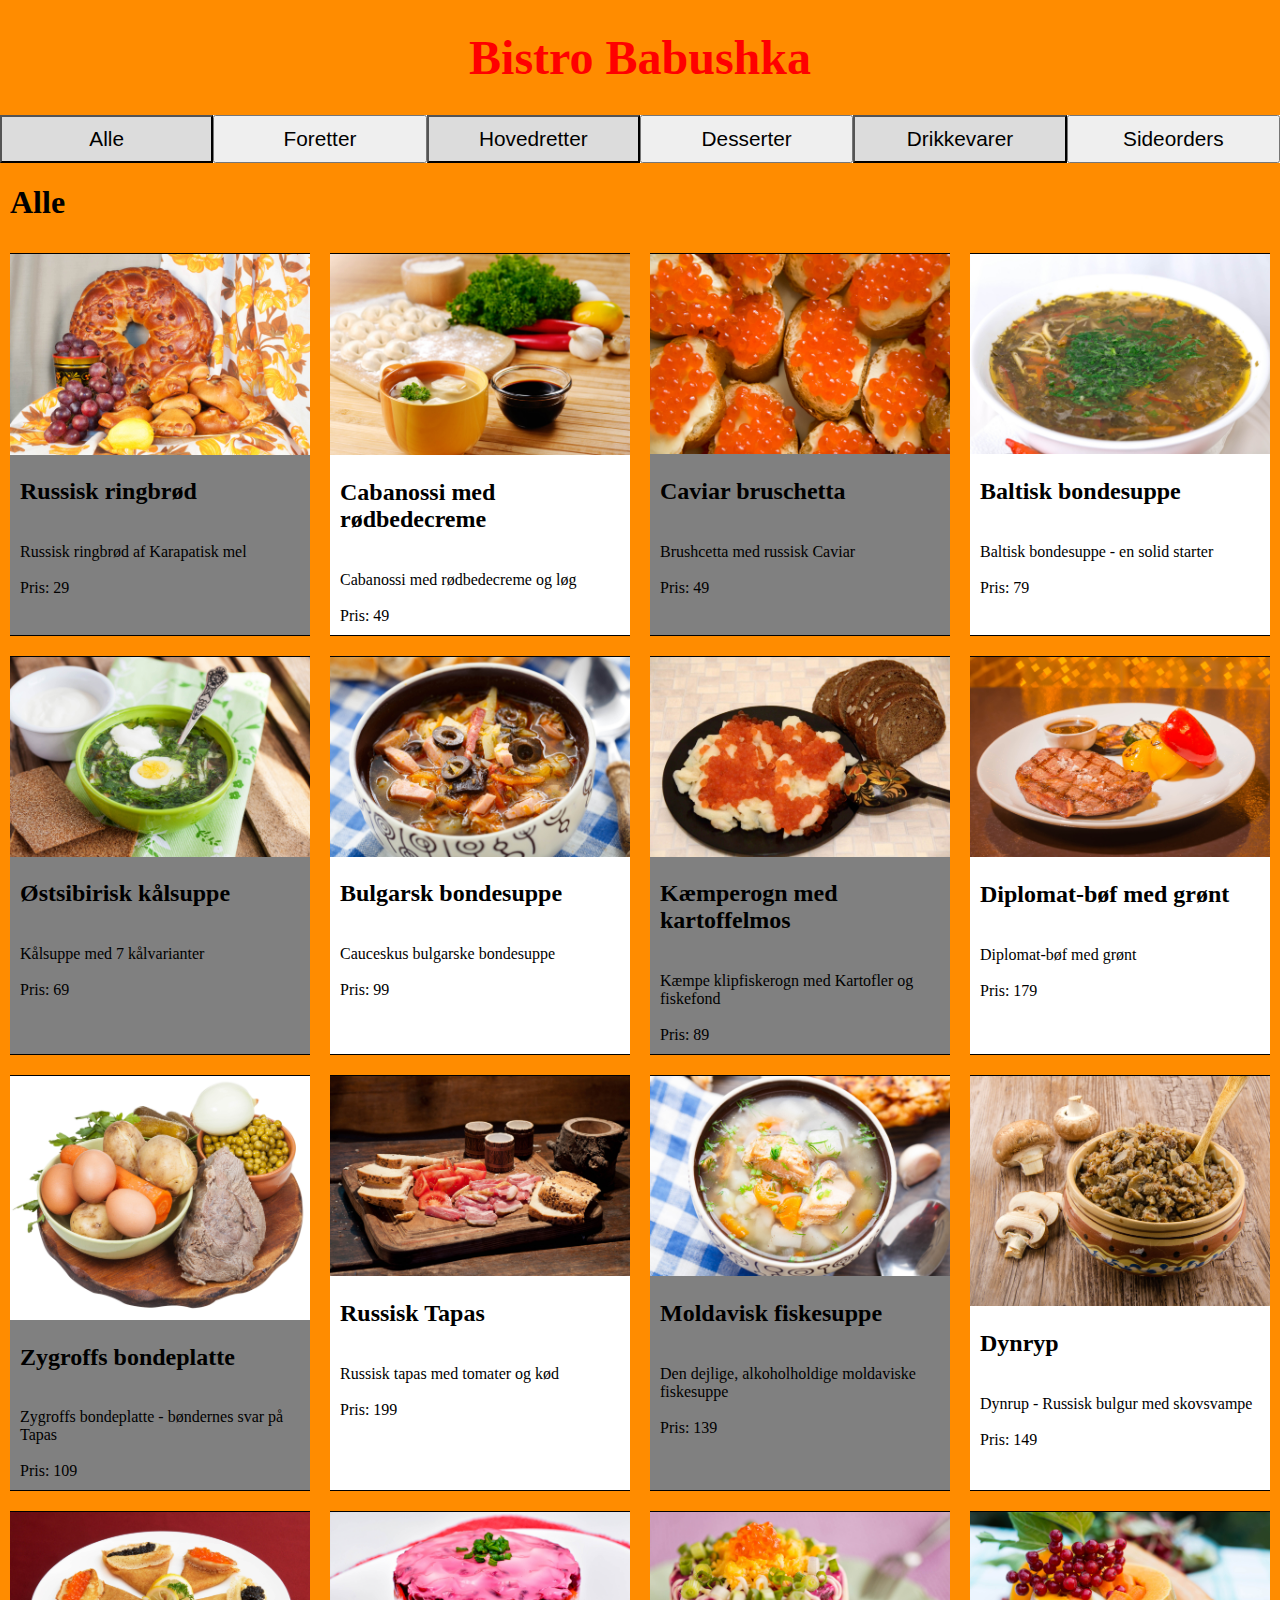
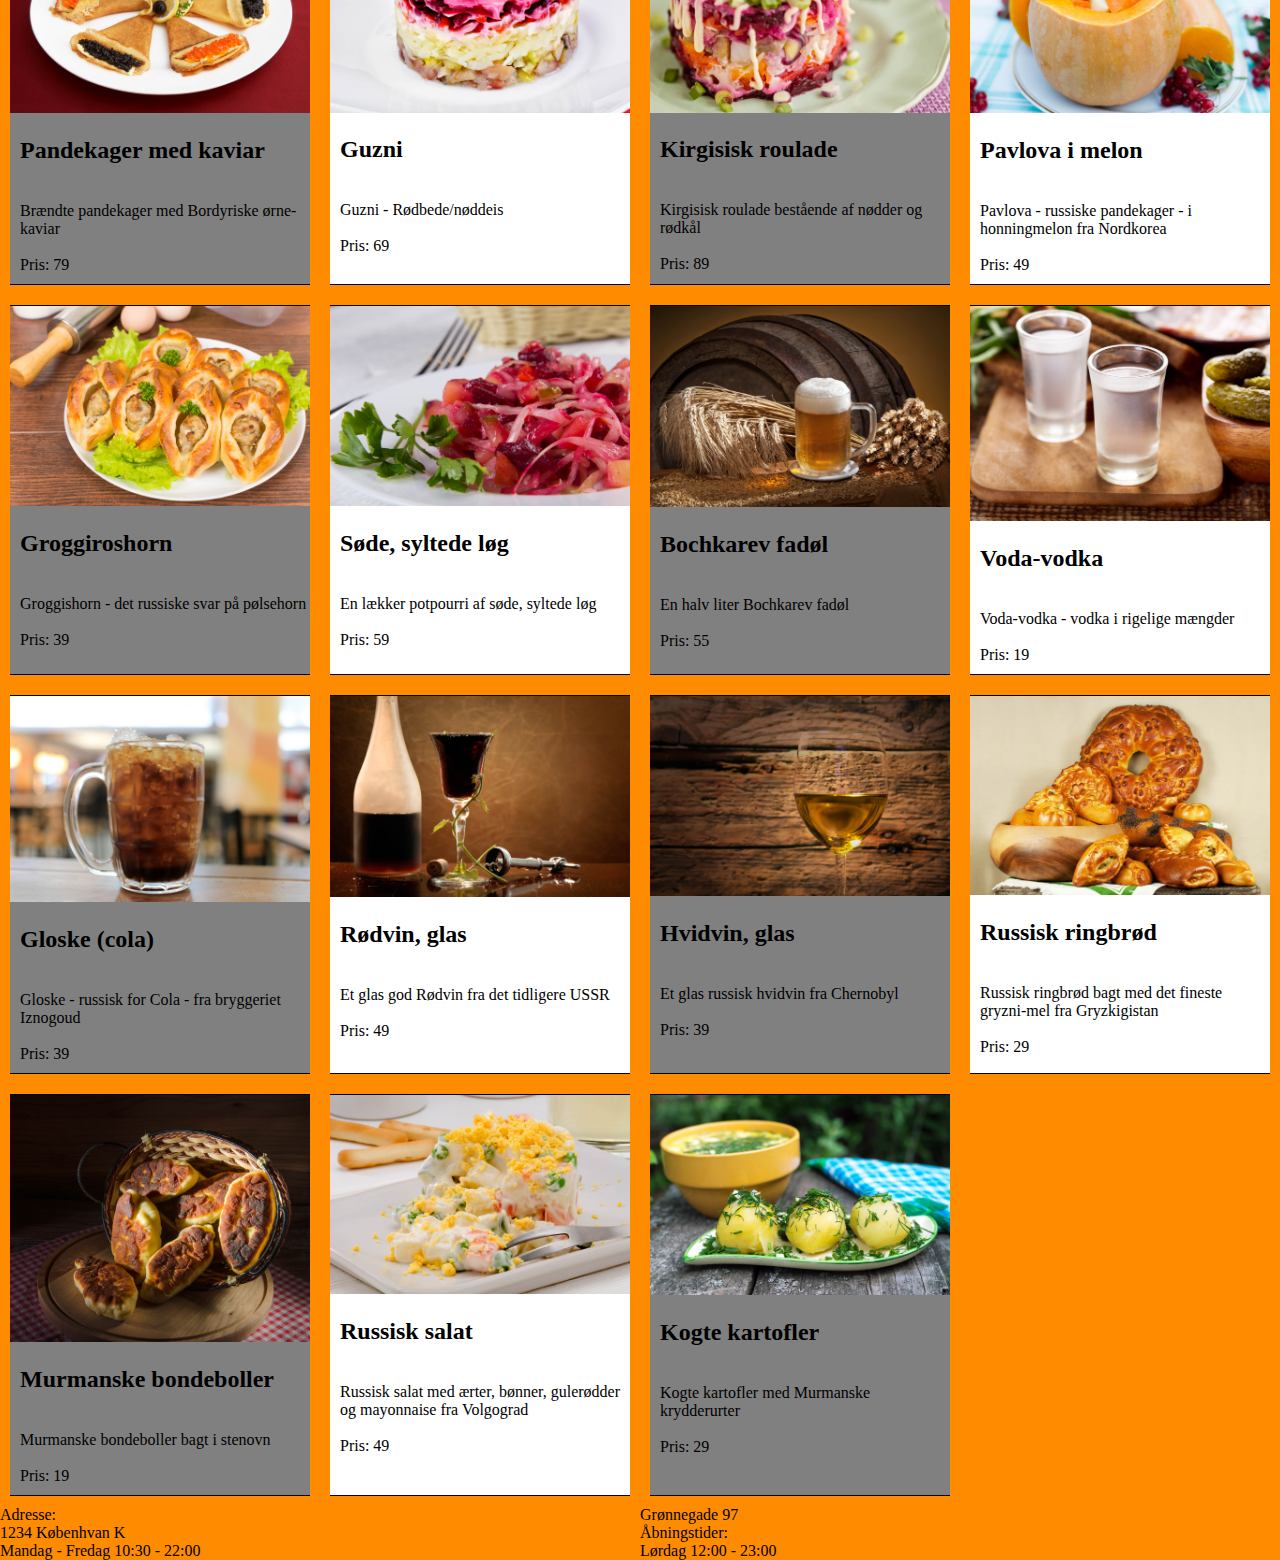
==== modal.html @ 6608ad07 "single view" ====
<!DOCTYPE html>
<html lang="">
<head>
    <meta charset="utf-8">
    <meta name="viewport" content="width=device-width, initial-scale=1.0">
    <title>Babushka</title>
    <link rel="stylesheet" href="style.css">
</head>

<body>
      <!--       Modal effekt html start-->
        <section id="modal">
            <button>Close</button>
            <div id="modal_content">
                <h2 class="modal_navn"></h2>
                <img class="modal_billede" src="" alt=""><br>
                <span class="modal_kategori"></span><br>
                <span class="modal_langBeskrivelse"></span><br>
                Pris: <span class="modal_pris"></span><br>
                Oprindelsesregion: <span class="modal_oprindelsesregion"></span>
            </div>
        </section>
<!--       Modal effekt html end-->
       <header>
         <div class="logo">Bistro Babushka</div>
          <nav>
           <button class="menu_item" data-kategori="alle">Alle</button>
           <button class="menu_item" data-kategori="forretter">Foretter</button>
           <button class="menu_item" data-kategori="hovedretter">Hovedretter</button>
           <button class="menu_item" data-kategori="desserter">Desserter</button>
           <button class="menu_item" data-kategori="drikkevarer">Drikkevarer</button>
           <button class="menu_item" data-kategori="sideorders">Sideorders</button>
           </nav>
           <h1></h1>
       </header>

       <template class="ret_template">
           <article>
               <img src="" at=""><br>
               <div class="billedtekst">
               <h2 class="navn"></h2><br>
               <span class="kortBeskrivelse"></span><br>
               <span class="langBeskrivelse"></span><br>
               Pris: <span class="pris"></span><br>
               <span class="oprindelsesregion"></span>
               </div>
           </article>
       </template>

   <main class="container">
       <section class="data_container">
       </section>
   </main>
<!--JAVASCRIPT-->
   <script>
        let retter;
let destination = document.querySelector(".data_container");
let retFilter = "alle";
let modal = document.querySelector("#modal");


document.addEventListener("DOMContentLoaded", hentJson);

async function hentJson(){
    console.log("jsonHentet");

    let myJson = await fetch("menu.json");
    retter = await myJson.json();
    visRetter();
}

document.querySelectorAll(".menu_item").forEach(knap=>{
    knap.addEventListener("click", filtrering);
})

function filtrering(){
    destination.textContent = "";
    retFilter = this.getAttribute("data-kategori");
    visRetter();
}

function visRetter(){
    console.log("hentRetter");

    let template = document.querySelector(".ret_template");
    let destination = document.querySelector(".data_container");
    document.querySelector("header h1").textContent = retFilter;

    retter.forEach (ret =>{
        if(ret.kategori == retFilter || retFilter=="alle"){
        let klon = template.cloneNode(true).content;
        klon.querySelector("h2").textContent = ret.navn;
        klon.querySelector("img"). src = "babushka_assets/imgs/large/" + ret.billede + ".jpg";
            //Modal effekt html start
            klon.querySelector("img").addEventListener("click", ()=>{
                visModal(ret);
            })
            //Modal effekt html end

        klon.querySelector(".kortBeskrivelse").textContent = ret.kortbeskrivelse;
        klon.querySelector(".pris").textContent = ret.pris;
        destination.appendChild(klon);}
    })
}
//Modal effekt html start
function visModal(retten){
    modal.classList.add("vis");
    modal.querySelector(".modal_navn").textContent=retten.navn;
    modal.querySelector(".modal_billede").src="babushka_assets/imgs/large/" + retten.billede + ".jpg";
    modal.querySelector(".modal_billede").alt="Foto af " + retten.billede;
    modal.querySelector(".modal_kategori").textContent=retten.kategori;
    modal.querySelector(".modal_langBeskrivelse").textContent=retten.langbeskrivelse;
    modal.querySelector(".modal_pris").textContent=retten.pris;
    modal.querySelector(".modal_oprindelsesregion").textContent=retten.oprindelsesregion;

    modal.querySelector("button").addEventListener("click", skjulModal);
}

function skjulModal(){
    modal.classList.remove("vis");
}
//Modal effekt html end

    </script>
<!--JAVASCRIPT-->
</body>
<footer>
    <span class="footer">Adresse:</span>
    <span class="footer">Grønnegade 97</span>
    <span class="footer">1234 Københvan K</span>
    <span class="footer">Åbningstider:</span>
    <span class="footer">Mandag - Fredag 10:30 - 22:00</span>
    <span class="footer">Lørdag 12:00 - 23:00</span>
</footer>
</html>
---- style.css ----
body {
    background-color: darkorange;
    margin: 0;
}

img {
    width: 100%;
}

article:nth-child(odd) {
    background-color: grey;
    margin: 10px;
}

article {
    background-color: white;
    margin: 10px;
    border-bottom: 1px solid black;
    border-top: 1px solid black;
}

.billedtekst {
    padding-left: 10px;
    padding-bottom: 10px;
}

nav {
    background-color: white;

    display: grid;
}

button {
    font-size: 1.3em;
}

button:nth-child(odd) {
    background-color: gainsboro;
    padding: 10px;
}

h1 {
    text-transform: capitalize;
    padding-left: 10px;
}

.logo {
    text-align: center;
    font-size: 3em;
    color: red;
    font-weight: 600;
    padding: 30px 0px;
}

footer {
    display: grid;
    grid-template-columns: repeat(2, 1fr);
}

@media screen and (min-width:667px) {
    .data_container {
        display: grid;
        grid-template: 0fr 0fr / 1fr 1fr;
    }
}

@media screen and (min-width:1024px) {
    .data_container {
        grid-template: 0fr 0fr / 1fr 1fr 1fr;
    }

    nav {
        grid-template: 0fr 0fr / repeat(6, 1fr);
    }
}

@media screen and (min-width:1280px) {
    .data_container {
        grid-template: 0fr 0fr / 1fr 1fr 1fr 1fr;
    }
}

/*Modal effekt html start*/
#modal {
    background-color: rgba(0, 0, 0, .7);
    height: 100vh;
    width: 100vw;
    position: fixed;
    text-align: center;
    /*            display: none;*/
    opacity: 0;
    pointer-events: none;
    transition: 1s;
}

#modal_content {
    background-color: rgba(250, 250, 250, 1);
    width: 70vw;
    height: 80vh;
    margin: auto;
}

#modal.vis {
    /*            display: block;*/
    opacity: 4;
    pointer-events: all;
    transition: 0.7s;
}

.modal_billede {
    width: 50%;
}

.modal_kategori{
    text-transform: capitalize;
    font-size: 1.5em;
}

.modal_pris{
    font-size: 1.5em;
    color: gray;
}

.modal_oprindelsesregion{
    font-size: 1.5em;
    color: gray;
}

/*Modal effekt html end*/
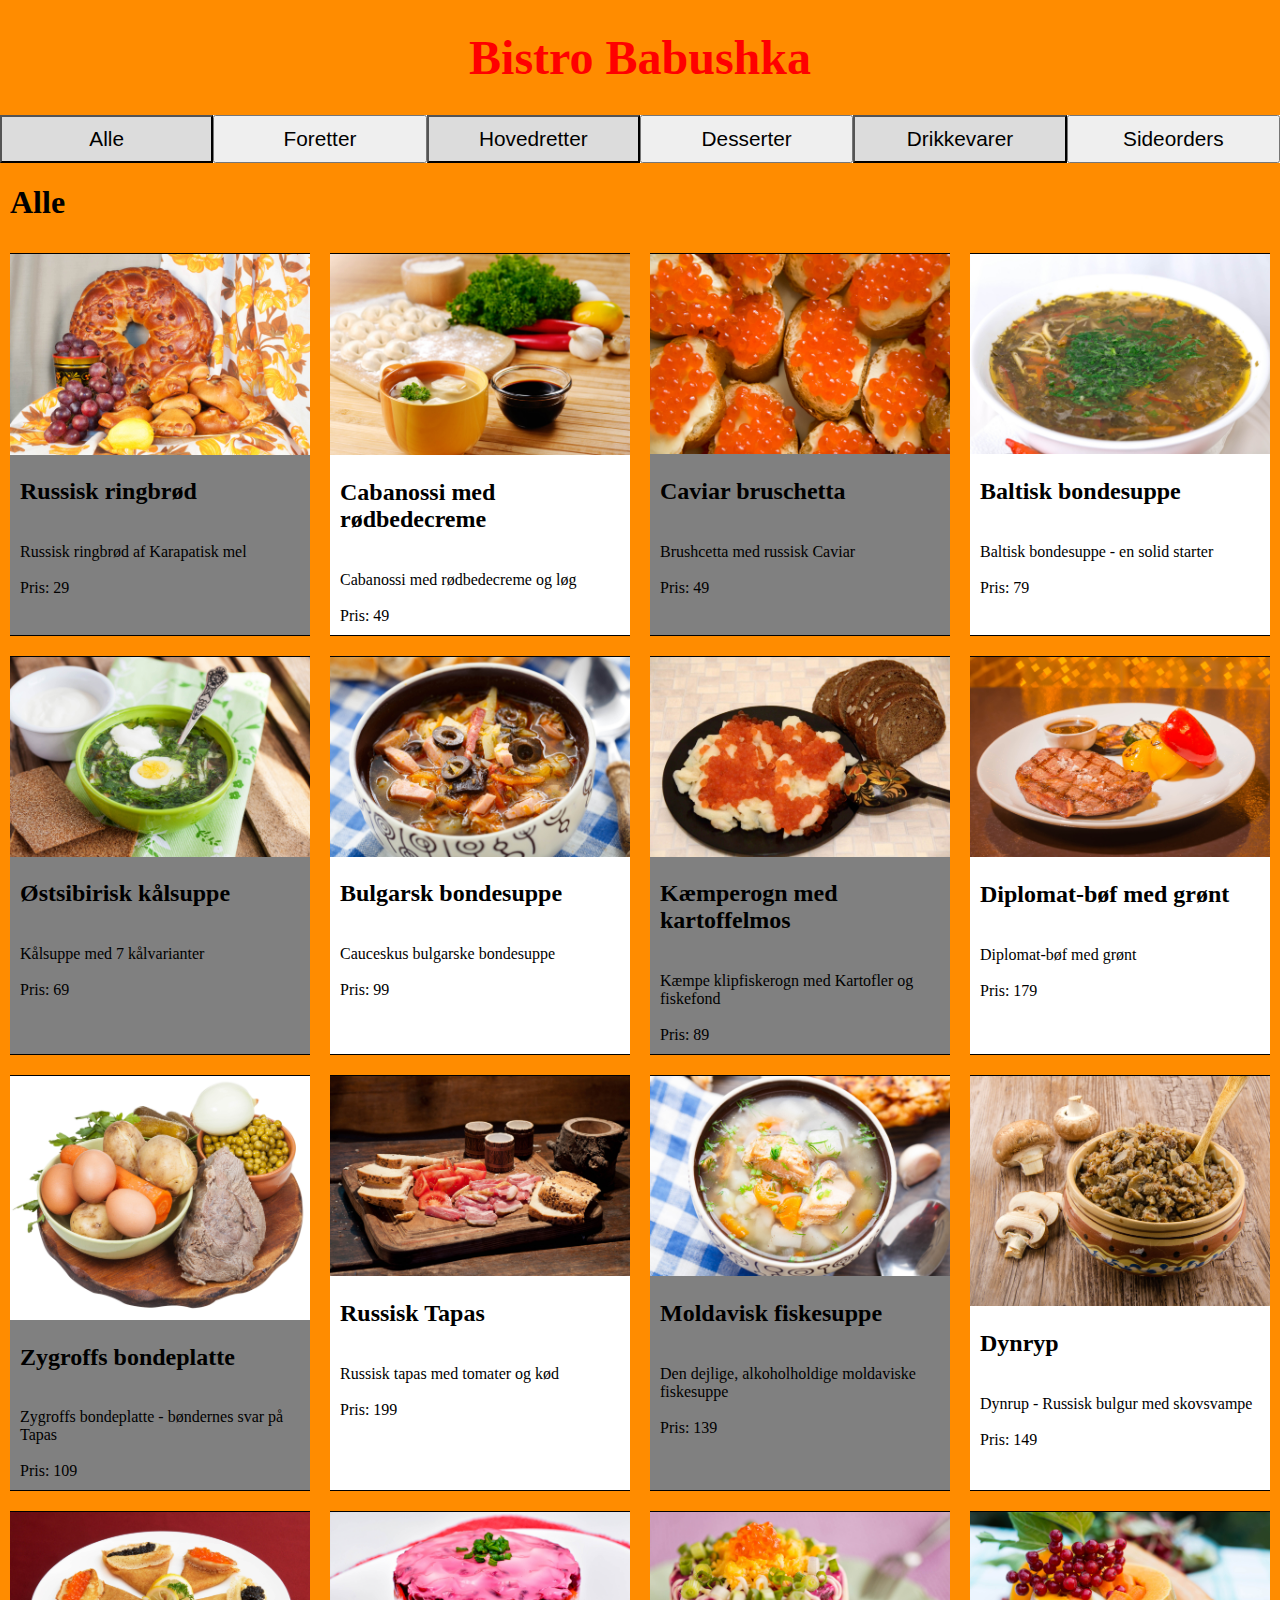
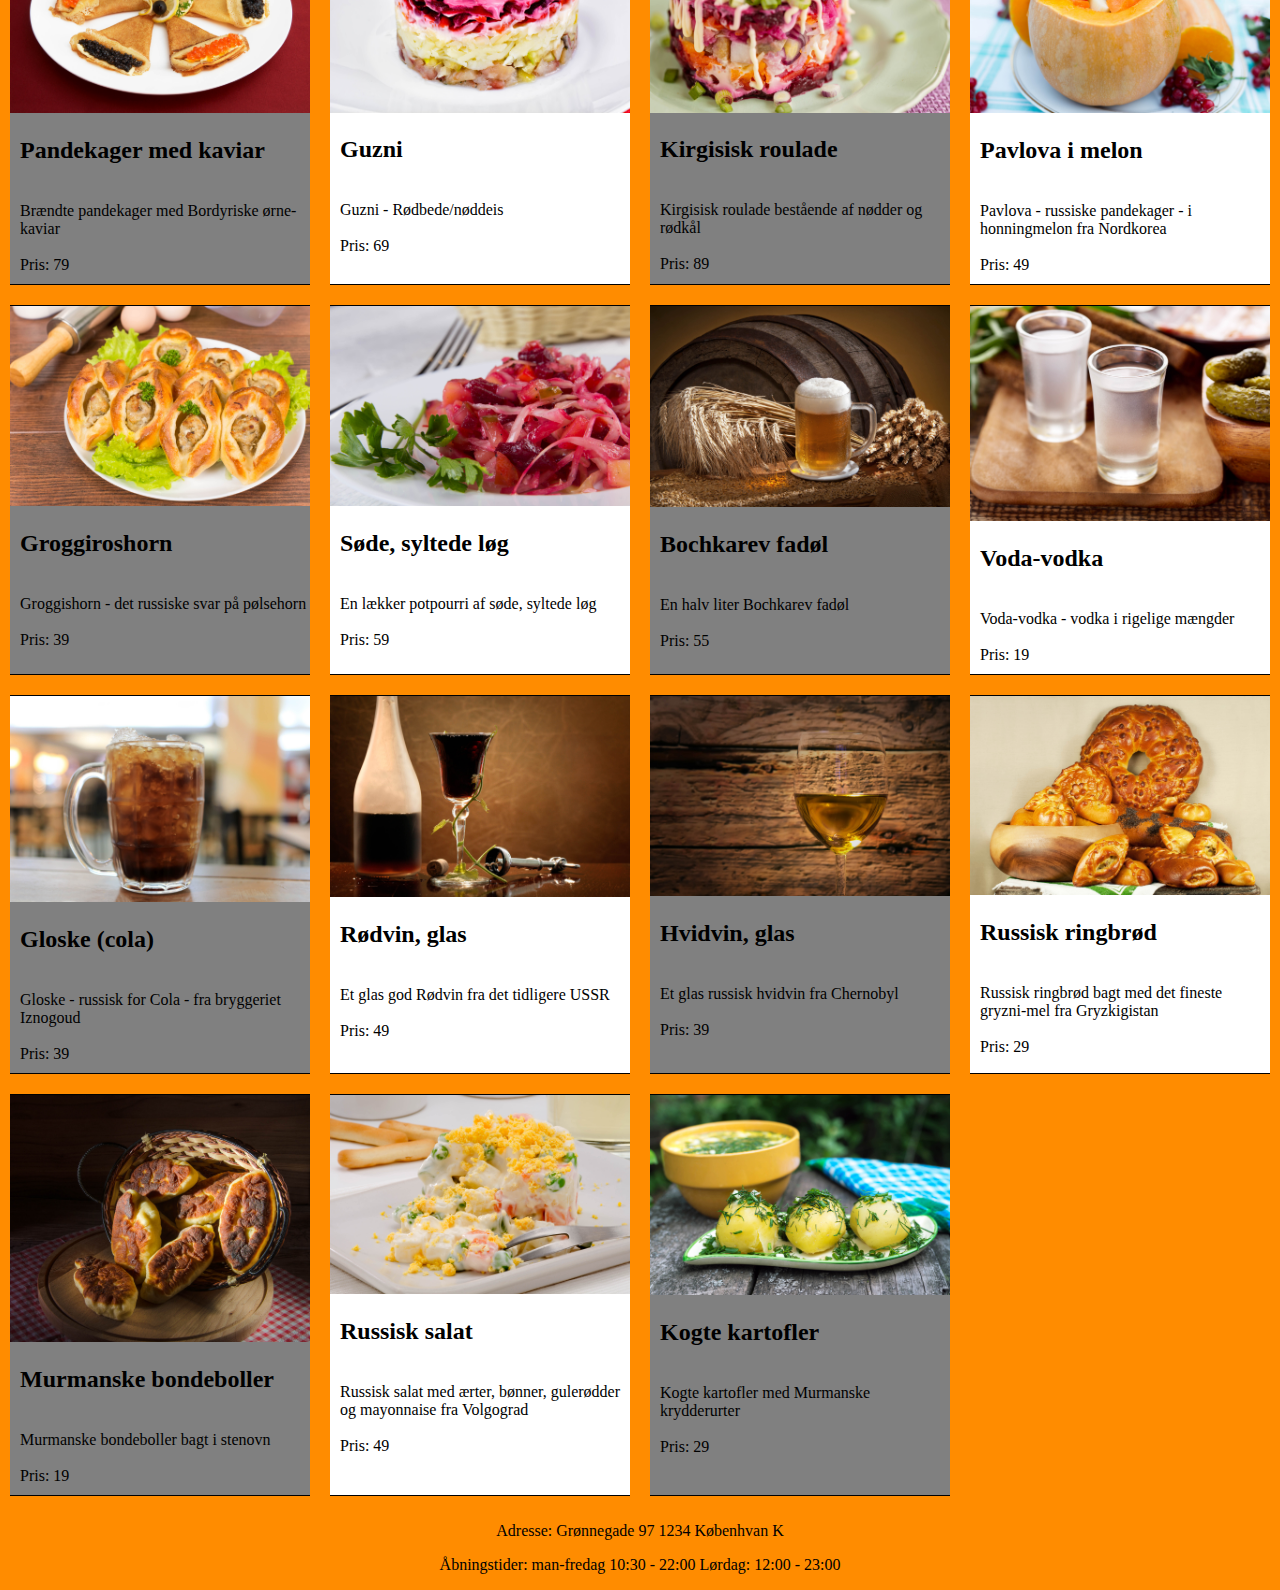
==== commit 7d17ee67: "babushka færdig" ====
--- a/modal.html
+++ b/modal.html
@@ -125,11 +125,7 @@
 <!--JAVASCRIPT-->
 </body>
 <footer>
-    <span class="footer">Adresse:</span>
-    <span class="footer">Grønnegade 97</span>
-    <span class="footer">1234 Københvan K</span>
-    <span class="footer">Åbningstider:</span>
-    <span class="footer">Mandag - Fredag 10:30 - 22:00</span>
-    <span class="footer">Lørdag 12:00 - 23:00</span>
+    <p>Adresse: Grønnegade 97 1234 Københvan K</p>
+    <p>Åbningstider: man-fredag 10:30 - 22:00 Lørdag: 12:00 - 23:00</p>
 </footer>
 </html>
--- a/style.css
+++ b/style.css
@@ -53,8 +53,7 @@
 }
 
 footer {
-    display: grid;
-    grid-template-columns: repeat(2, 1fr);
+    text-align: center;
 }
 
 @media screen and (min-width:667px) {
